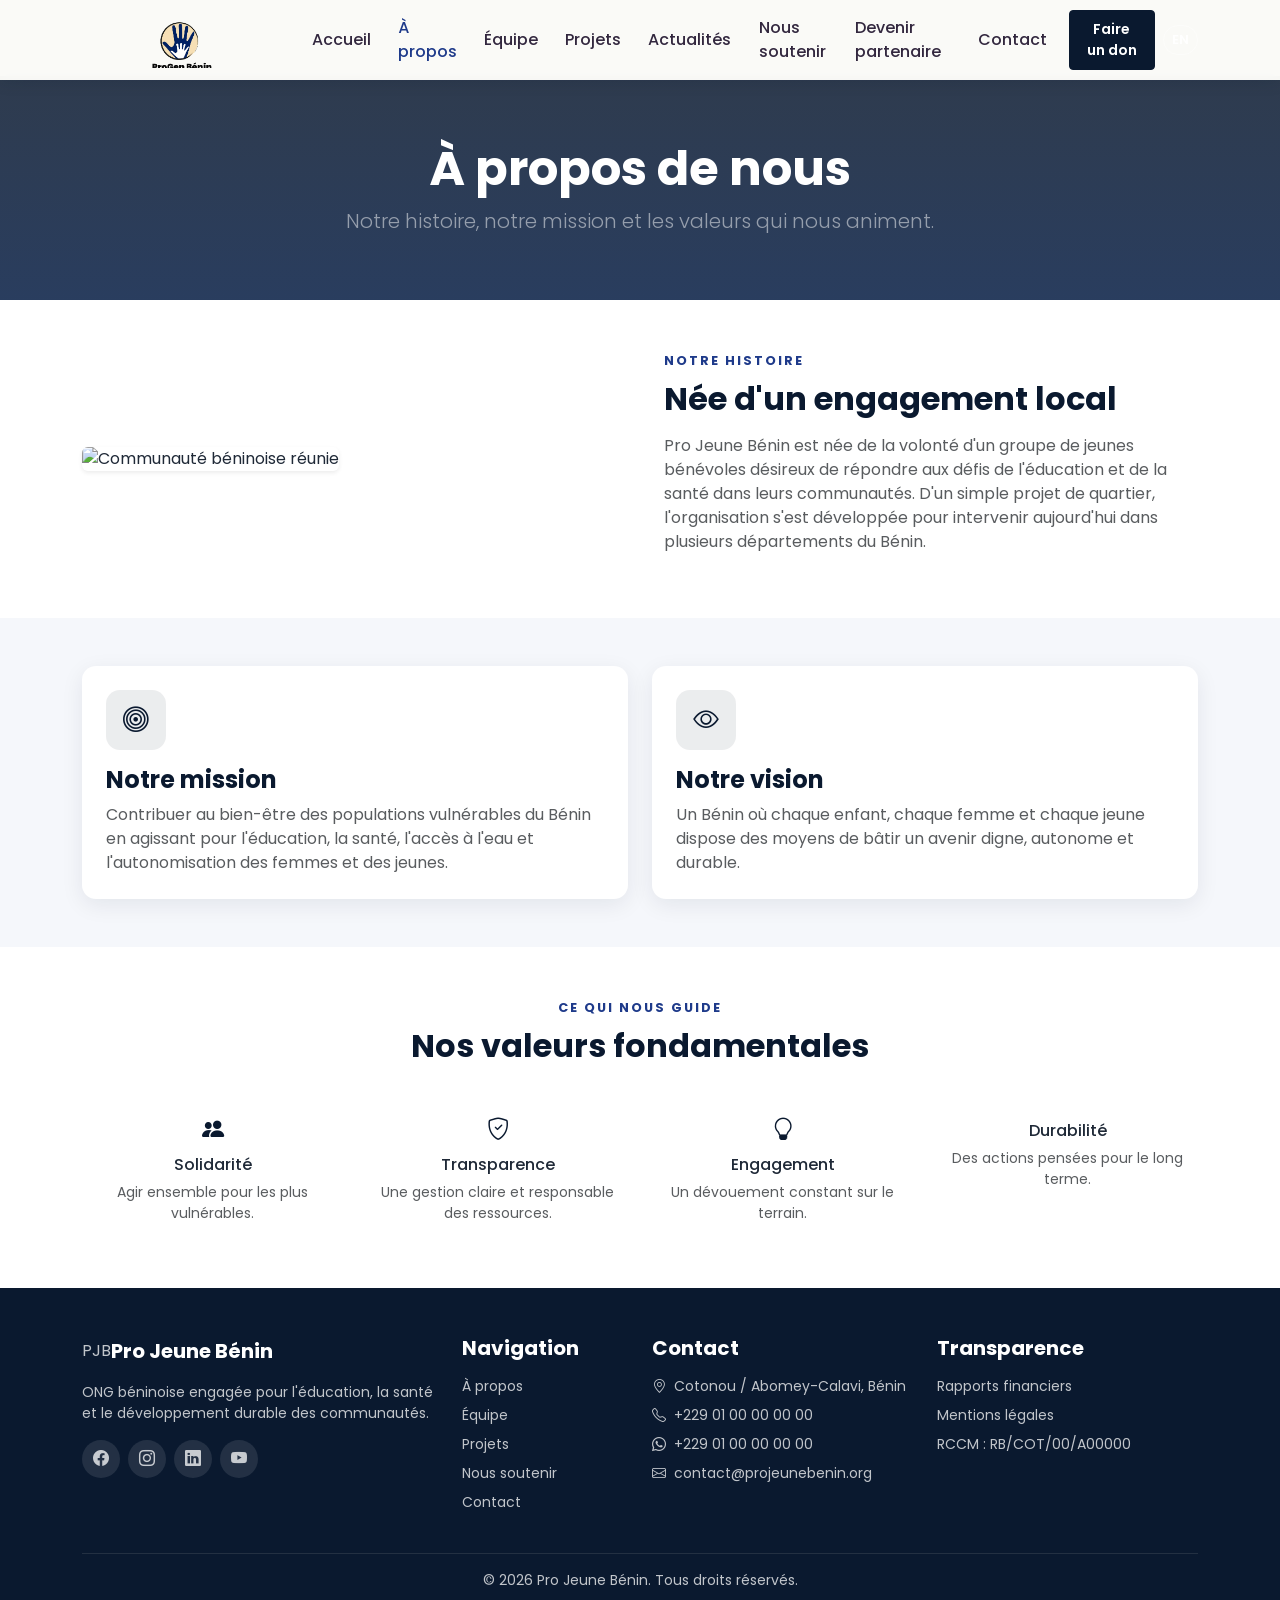
==== about.html @ b4740f75 "Version initiale du frontend statique" ====
<!DOCTYPE html>
<html lang="fr">
<head>
  <meta charset="UTF-8" />
  <meta name="viewport" content="width=device-width, initial-scale=1.0" />
  <title data-fr="À propos – Pro Jeune Bénin" data-en="About – Pro Jeune Bénin">À propos – Pro Jeune Bénin</title>
  <link href="https://cdn.jsdelivr.net/npm/bootstrap@5.3.3/dist/css/bootstrap.min.css" rel="stylesheet" />
  <link href="https://cdn.jsdelivr.net/npm/bootstrap-icons@1.11.3/font/bootstrap-icons.min.css" rel="stylesheet" />
  <link rel="preconnect" href="https://fonts.googleapis.com" />
  <link href="https://fonts.googleapis.com/css2?family=Poppins:wght@400;500;600;700;800;900&display=swap" rel="stylesheet" />
  <link href="css/style.css" rel="stylesheet" />
</head>
<body>

  <!-- NAVBAR (Blade : @include('partials.navbar')) -->
  <nav class="navbar navbar-expand-lg fixed-top py-2">
    <div class="container">
      <a class="navbar-brand py-0 d-flex align-items-center justify-content-center" href="index.html" style="height: 60px;">
          <div style="width: 200px; height: 55px; overflow: hidden; display: flex; align-items: center; justify-content: center;">
              <img src="img/ProGen.png" alt="Logo Pro Gen Bénin" style="width: 240px; max-width: none; height: auto; object-fit: contain;padding-top: 20%">
          </div>
      </a>

      <button class="navbar-toggler border-light" type="button" data-bs-toggle="collapse" data-bs-target="#mainNav"
        aria-controls="mainNav" aria-expanded="false" aria-label="Menu">
        <span class="navbar-toggler-icon"></span>
      </button>

      <div class="collapse navbar-collapse" id="mainNav">
        <ul class="navbar-nav ms-auto mb-2 mb-lg-0 align-items-lg-center">
          <li class="nav-item"><a class="nav-link" href="index.html" data-fr="Accueil" data-en="Home">Accueil</a></li>
          <li class="nav-item"><a class="nav-link" href="about.html" data-fr="À propos" data-en="About">À propos</a></li>
          <li class="nav-item"><a class="nav-link" href="team.html" data-fr="Équipe" data-en="Team">Équipe</a></li>
          <li class="nav-item"><a class="nav-link" href="projects.html" data-fr="Projets" data-en="Projects">Projets</a></li>
          <li class="nav-item"><a class="nav-link" href="index.html#actualites" data-fr="Actualités" data-en="News">Actualités</a></li>
          <li class="nav-item"><a class="nav-link" href="support.html" data-fr="Nous soutenir" data-en="Support us">Nous soutenir</a></li>
          <li class="nav-item"><a class="nav-link" href="partner.html" data-fr="Devenir partenaire" data-en="Become a partner">Devenir partenaire</a></li>
          <li class="nav-item"><a class="nav-link" href="contact.html" data-fr="Contact" data-en="Contact">Contact</a></li>
          <li class="nav-item ms-lg-2 my-2 my-lg-0">
            <a class="btn btn-accent btn-sm px-3 py-2" href="support.html#don" data-fr="Faire un don" data-en="Donate Now">Faire un don</a>
          </li>
          <li class="nav-item ms-lg-2">
            <button type="button" class="lang-switch btn btn-outline-light btn-sm px-2 py-1" aria-label="Changer de langue">EN</button>
          </li>
        </ul>
      </div>
    </div>
</nav>

  <!-- HÉRO DE PAGE -->
  <header class="page-hero">
    <div class="container text-center">
      <h1 class="display-5" data-fr="À propos de nous" data-en="About us">À propos de nous</h1>
      <p class="lead mb-0 text-white-50"
        data-fr="Notre histoire, notre mission et les valeurs qui nous animent."
        data-en="Our history, our mission and the values that drive us.">
        Notre histoire, notre mission et les valeurs qui nous animent.
      </p>
    </div>
  </header>

  <!-- HISTOIRE -->
  <section class="py-5">
    <div class="container">
      <div class="row align-items-center g-5">
        <div class="col-lg-6">
          <img src="https://images.unsplash.com/photo-1469571486292-0ba58a3f068b?auto=format&fit=crop&w=900&q=80"
            class="img-fluid rounded shadow-sm" alt="Communauté béninoise réunie" />
        </div>
        <div class="col-lg-6">
          <span class="section-eyebrow" data-fr="Notre histoire" data-en="Our story">Notre histoire</span>
          <h2 class="mt-2 mb-3" data-fr="Née d'un engagement local" data-en="Born from local commitment">Née d'un engagement local</h2>
          <p class="text-muted"
            data-fr="Pro Jeune Bénin est née de la volonté d'un groupe de jeunes bénévoles désireux de répondre aux défis de l'éducation et de la santé dans leurs communautés. D'un simple projet de quartier, l'organisation s'est développée pour intervenir aujourd'hui dans plusieurs départements du Bénin."
            data-en="Pro Jeune Bénin grew out of the determination of a group of young volunteers wanting to tackle education and health challenges in their communities. From a simple neighborhood project, the organization has grown to now operate in several departments of Benin.">
            Pro Jeune Bénin est née de la volonté d'un groupe de jeunes bénévoles désireux de répondre aux défis de l'éducation et de la santé dans leurs communautés. D'un simple projet de quartier, l'organisation s'est développée pour intervenir aujourd'hui dans plusieurs départements du Bénin.
          </p>
        </div>
      </div>
    </div>
  </section>

  <!-- MISSION & VISION -->
  <section class="py-5 bg-light-soft">
    <div class="container">
      <div class="row g-4">
        <div class="col-md-6">
          <div class="card h-100 p-4">
            <div class="icon-badge mb-3"><i class="bi bi-bullseye"></i></div>
            <h4 data-fr="Notre mission" data-en="Our mission">Notre mission</h4>
            <p class="text-muted mb-0"
              data-fr="Contribuer au bien-être des populations vulnérables du Bénin en agissant pour l'éducation, la santé, l'accès à l'eau et l'autonomisation des femmes et des jeunes."
              data-en="Contribute to the well-being of vulnerable populations in Benin by acting for education, health, access to water and the empowerment of women and youth.">
              Contribuer au bien-être des populations vulnérables du Bénin en agissant pour l'éducation, la santé, l'accès à l'eau et l'autonomisation des femmes et des jeunes.
            </p>
          </div>
        </div>
        <div class="col-md-6">
          <div class="card h-100 p-4">
            <div class="icon-badge mb-3"><i class="bi bi-eye"></i></div>
            <h4 data-fr="Notre vision" data-en="Our vision">Notre vision</h4>
            <p class="text-muted mb-0"
              data-fr="Un Bénin où chaque enfant, chaque femme et chaque jeune dispose des moyens de bâtir un avenir digne, autonome et durable."
              data-en="A Benin where every child, woman and young person has the means to build a dignified, self-reliant and sustainable future.">
              Un Bénin où chaque enfant, chaque femme et chaque jeune dispose des moyens de bâtir un avenir digne, autonome et durable.
            </p>
          </div>
        </div>
      </div>
    </div>
  </section>

  <!-- VALEURS -->
  <section class="py-5">
    <div class="container">
      <div class="text-center mb-5">
        <span class="section-eyebrow" data-fr="Ce qui nous guide" data-en="What guides us">Ce qui nous guide</span>
        <h2 class="mt-2" data-fr="Nos valeurs fondamentales" data-en="Our core values">Nos valeurs fondamentales</h2>
      </div>
      <div class="row g-4 text-center">
        <div class="col-6 col-lg-3">
          <i class="bi bi-people-fill value-icon d-block mb-2"></i>
          <h6 data-fr="Solidarité" data-en="Solidarity">Solidarité</h6>
          <p class="small text-muted" data-fr="Agir ensemble pour les plus vulnérables." data-en="Acting together for the most vulnerable.">Agir ensemble pour les plus vulnérables.</p>
        </div>
        <div class="col-6 col-lg-3">
          <i class="bi bi-shield-check value-icon d-block mb-2"></i>
          <h6 data-fr="Transparence" data-en="Transparency">Transparence</h6>
          <p class="small text-muted" data-fr="Une gestion claire et responsable des ressources." data-en="Clear and accountable resource management.">Une gestion claire et responsable des ressources.</p>
        </div>
        <div class="col-6 col-lg-3">
          <i class="bi bi-lightbulb value-icon d-block mb-2"></i>
          <h6 data-fr="Engagement" data-en="Commitment">Engagement</h6>
          <p class="small text-muted" data-fr="Un dévouement constant sur le terrain." data-en="Constant dedication in the field.">Un dévouement constant sur le terrain.</p>
        </div>
        <div class="col-6 col-lg-3">
          <i class="bi bi-globe-africa value-icon d-block mb-2"></i>
          <h6 data-fr="Durabilité" data-en="Sustainability">Durabilité</h6>
          <p class="small text-muted" data-fr="Des actions pensées pour le long terme." data-en="Actions designed for the long term.">Des actions pensées pour le long terme.</p>
        </div>
      </div>
    </div>
  </section>

  <!-- PIED DE PAGE (Blade : @include('partials.footer')) -->
  <footer class="site-footer pt-5 pb-4">
    <div class="container">
      <div class="row g-4">
        <div class="col-lg-4">
          <div class="d-flex align-items-center mb-3"><span class="brand-mark">PJB</span><span class="fw-bold text-white fs-5">Pro Jeune Bénin</span></div>
          <p class="small" data-fr="ONG béninoise engagée pour l'éducation, la santé et le développement durable des communautés." data-en="Beninese NGO committed to education, health and sustainable community development.">ONG béninoise engagée pour l'éducation, la santé et le développement durable des communautés.</p>
          <div class="d-flex gap-2 mt-3">
            <a href="#" class="social-icon" aria-label="Facebook"><i class="bi bi-facebook"></i></a>
            <a href="#" class="social-icon" aria-label="Instagram"><i class="bi bi-instagram"></i></a>
            <a href="#" class="social-icon" aria-label="LinkedIn"><i class="bi bi-linkedin"></i></a>
            <a href="#" class="social-icon" aria-label="YouTube"><i class="bi bi-youtube"></i></a>
          </div>
        </div>
        <div class="col-6 col-lg-2">
          <h5 class="mb-3" data-fr="Navigation" data-en="Navigation">Navigation</h5>
          <ul class="list-unstyled small">
            <li class="mb-2"><a href="about.html" data-fr="À propos" data-en="About">À propos</a></li>
            <li class="mb-2"><a href="team.html" data-fr="Équipe" data-en="Team">Équipe</a></li>
            <li class="mb-2"><a href="projects.html" data-fr="Projets" data-en="Projects">Projets</a></li>
            <li class="mb-2"><a href="support.html" data-fr="Nous soutenir" data-en="Support us">Nous soutenir</a></li>
            <li class="mb-2"><a href="contact.html" data-fr="Contact" data-en="Contact">Contact</a></li>
          </ul>
        </div>
        <div class="col-6 col-lg-3">
          <h5 class="mb-3" data-fr="Contact" data-en="Contact">Contact</h5>
          <ul class="list-unstyled small">
            <li class="mb-2"><i class="bi bi-geo-alt me-2"></i>Cotonou / Abomey-Calavi, Bénin</li>
            <li class="mb-2"><i class="bi bi-telephone me-2"></i>+229 01 00 00 00 00</li>
            <li class="mb-2"><i class="bi bi-whatsapp me-2"></i>+229 01 00 00 00 00</li>
            <li class="mb-2"><i class="bi bi-envelope me-2"></i>contact@projeunebenin.org</li>
          </ul>
        </div>
        <div class="col-lg-3">
          <h5 class="mb-3" data-fr="Transparence" data-en="Transparency">Transparence</h5>
          <ul class="list-unstyled small">
            <li class="mb-2"><a href="#" data-fr="Rapports financiers" data-en="Financial reports">Rapports financiers</a></li>
            <li class="mb-2"><a href="#" data-fr="Mentions légales" data-en="Legal notice">Mentions légales</a></li>
            <li class="mb-2" data-fr="RCCM : RB/COT/00/A00000" data-en="Reg. No.: RB/COT/00/A00000">RCCM : RB/COT/00/A00000</li>
          </ul>
        </div>
      </div>
      <hr class="border-secondary mt-4" />
      <div class="text-center small"><span data-fr="© 2026 Pro Jeune Bénin. Tous droits réservés." data-en="© 2026 Pro Jeune Bénin. All rights reserved.">© 2026 Pro Jeune Bénin. Tous droits réservés.</span></div>
    </div>
  </footer>

  <script src="https://cdn.jsdelivr.net/npm/bootstrap@5.3.3/dist/js/bootstrap.bundle.min.js"></script>
  <script src="js/main.js"></script>
</body>
</html>
---- css/style.css ----
/* ============================================================
   Pro Jeune Bénin – Feuille de style personnalisée
   Palette : blanc pur + bleu marine foncé
   S'appuie sur Bootstrap 5 (CDN). Facile à intégrer dans Blade.
   ============================================================ */

:root {
  --pjb-navy: #0a192f;        /* bleu nuit principal */
  --pjb-navy-2: #12284d;      /* bleu marine secondaire */
  --pjb-blue: #1e3a8a;        /* bleu accent */
  --pjb-accent: #0a192f;      /* remplacé par bleu nuit */
  --pjb-accent-2: #1e3a8a;    /* remplacé par bleu accent */
  --pjb-muted: #64748b;       /* gris texte secondaire */
  --pjb-light: #f5f7fb;       /* fond clair */
}

/* ---------- Base ---------- */
body {
  font-family: "Poppins", system-ui, -apple-system, "Segoe UI", sans-serif;
  color: #1f2937;
  padding-top: 76px; /* compense la navbar fixe */
}

h1, h2, h3, h4, h5, .display-4, .display-5 {
  font-weight: 700;
  color: var(--pjb-navy);
}

.text-navy { color: var(--pjb-navy) !important; }
.text-accent { color: var(--pjb-navy) !important; }
.bg-navy { background-color: var(--pjb-navy) !important; }
.bg-navy-2 { background-color: var(--pjb-navy-2) !important; }
.bg-light-soft { background-color: var(--pjb-light) !important; }

a { text-decoration: none; }

/* ---------- Boutons ---------- */
.btn-accent {
  background-color: var(--pjb-navy);
  border-color: var(--pjb-navy);
  color: #fff;
  font-weight: 600;
}
.btn-accent:hover,
.btn-accent:focus {
  background-color: var(--pjb-navy-2);
  border-color: var(--pjb-navy-2);
  color: #fff;
}

.btn-navy {
  background-color: var(--pjb-navy);
  border-color: var(--pjb-navy);
  color: #fff;
  font-weight: 600;
}
.btn-navy:hover,
.btn-navy:focus {
  background-color: var(--pjb-navy-2);
  border-color: var(--pjb-navy-2);
  color: #fff;
}

.btn-outline-navy {
  border-color: var(--pjb-navy);
  color: var(--pjb-navy);
  font-weight: 600;
}
.btn-outline-navy:hover {
  background-color: var(--pjb-navy);
  color: #fff;
}

/* ---------- Navbar ---------- */
.navbar {
  background-color: rgba(250, 250, 247, 0.98);
  backdrop-filter: blur(6px);
  box-shadow: 0 2px 14px rgba(10, 25, 47, 0.15);
}
.navbar-brand {
  font-weight: 800;
  letter-spacing: 0.3px;
  color: #fff !important;
}
.navbar-brand .brand-mark {
  display: inline-flex;
  align-items: center;
  justify-content: center;
  width: 40px;
  height: 40px;
  border-radius: 10px;
  background: linear-gradient(135deg, var(--pjb-navy), var(--pjb-blue));
  color: #fff;
  font-weight: 900;
  margin-right: 10px;
}
.navbar .nav-link {
  color: rgba(15, 2, 31, 0.85) !important;
  font-weight: 500;
  padding: 0.5rem 0.85rem !important;
}
.navbar .nav-link:hover,
.navbar .nav-link.active {
  color: var(--pjb-blue) !important;
}
.lang-switch {
  border: 1px solid rgba(255, 255, 255, 0.4);
  color: #fff;
  border-radius: 999px;
  font-size: 0.8rem;
  font-weight: 600;
  padding: 0.25rem 0.75rem;
}
.lang-switch:hover { background: rgba(255, 255, 255, 0.12); color: #fff; }

/* ---------- Héros ---------- */
.hero {
  position: relative;
  color: #fff;
  background:
    linear-gradient(rgba(10, 25, 47, 0.82), rgba(10, 25, 47, 0.82)),
    url("https://images.unsplash.com/photo-1594708767771-a7502209ff51?auto=format&fit=crop&w=1600&q=80") center/cover no-repeat;
  padding: 6rem 0;
}
.hero h1 { color: #fff; }
.page-hero {
  background:
    linear-gradient(rgba(10, 25, 47, 0.85), rgba(18, 40, 77, 0.9)),
    url("https://images.unsplash.com/photo-1509099836639-18ba1795216d?auto=format&fit=crop&w=1600&q=80") center/cover no-repeat;
  color: #fff;
  padding: 4rem 0;
}
.page-hero h1 { color: #fff; }

/* ---------- Cartes ---------- */
.card {
  border: none;
  border-radius: 14px;
  box-shadow: 0 6px 22px rgba(10, 25, 47, 0.08);
  transition: transform 0.2s ease, box-shadow 0.2s ease;
  overflow: hidden;
}
.card:hover {
  transform: translateY(-5px);
  box-shadow: 0 14px 34px rgba(10, 25, 47, 0.16);
}
.card-img-cover {
  height: 210px;
  object-fit: cover;
  width: 100%;
}
.icon-badge {
  width: 60px;
  height: 60px;
  border-radius: 14px;
  display: inline-flex;
  align-items: center;
  justify-content: center;
  font-size: 1.6rem;
  background: rgba(10, 25, 47, 0.08);
  color: var(--pjb-navy);
}

/* ---------- Statistiques ---------- */
.stats-section { background-color: var(--pjb-navy); color: #fff; }
.stat-number {
  font-size: 2.6rem;
  font-weight: 800;
  color: #fff;
  line-height: 1;
}
.stat-label { color: rgba(255, 255, 255, 0.8); }

/* ---------- Section CTA ---------- */
.cta-band {
  background: linear-gradient(135deg, var(--pjb-navy), var(--pjb-blue));
  color: #fff;
}

/* ---------- Témoignages ---------- */
.testimonial-quote {
  font-style: italic;
  color: #374151;
}
.testimonial-avatar {
  width: 64px;
  height: 64px;
  border-radius: 50%;
  object-fit: cover;
}

/* ---------- Alerte urgence ---------- */
.emergency-banner {
  background-color: var(--pjb-navy);
  color: #fff;
  font-weight: 600;
}

/* ---------- Pied de page ---------- */
footer.site-footer {
  background-color: var(--pjb-navy);
  color: rgba(255, 255, 255, 0.75);
}
footer.site-footer h5 { color: #fff; }
footer.site-footer a { color: rgba(255, 255, 255, 0.75); }
footer.site-footer a:hover { color: var(--pjb-blue); }
.social-icon {
  width: 38px;
  height: 38px;
  border-radius: 50%;
  display: inline-flex;
  align-items: center;
  justify-content: center;
  background: rgba(255, 255, 255, 0.1);
  color: #fff;
  transition: background 0.2s ease;
}
.social-icon:hover { background: var(--pjb-navy-2); color: #fff; }

/* ---------- Formulaires ---------- */
.form-section-card {
  background: #fff;
  border-radius: 16px;
  box-shadow: 0 8px 28px rgba(10, 25, 47, 0.08);
}
.donation-amount-btn.active {
  background-color: var(--pjb-navy);
  color: #fff;
  border-color: var(--pjb-navy);
}

/* ---------- Divers ---------- */
.section-eyebrow {
  text-transform: uppercase;
  letter-spacing: 2px;
  font-size: 0.8rem;
  font-weight: 700;
  color: var(--pjb-blue);
}
.value-icon {
  color: var(--pjb-navy);
  font-size: 1.4rem;
}
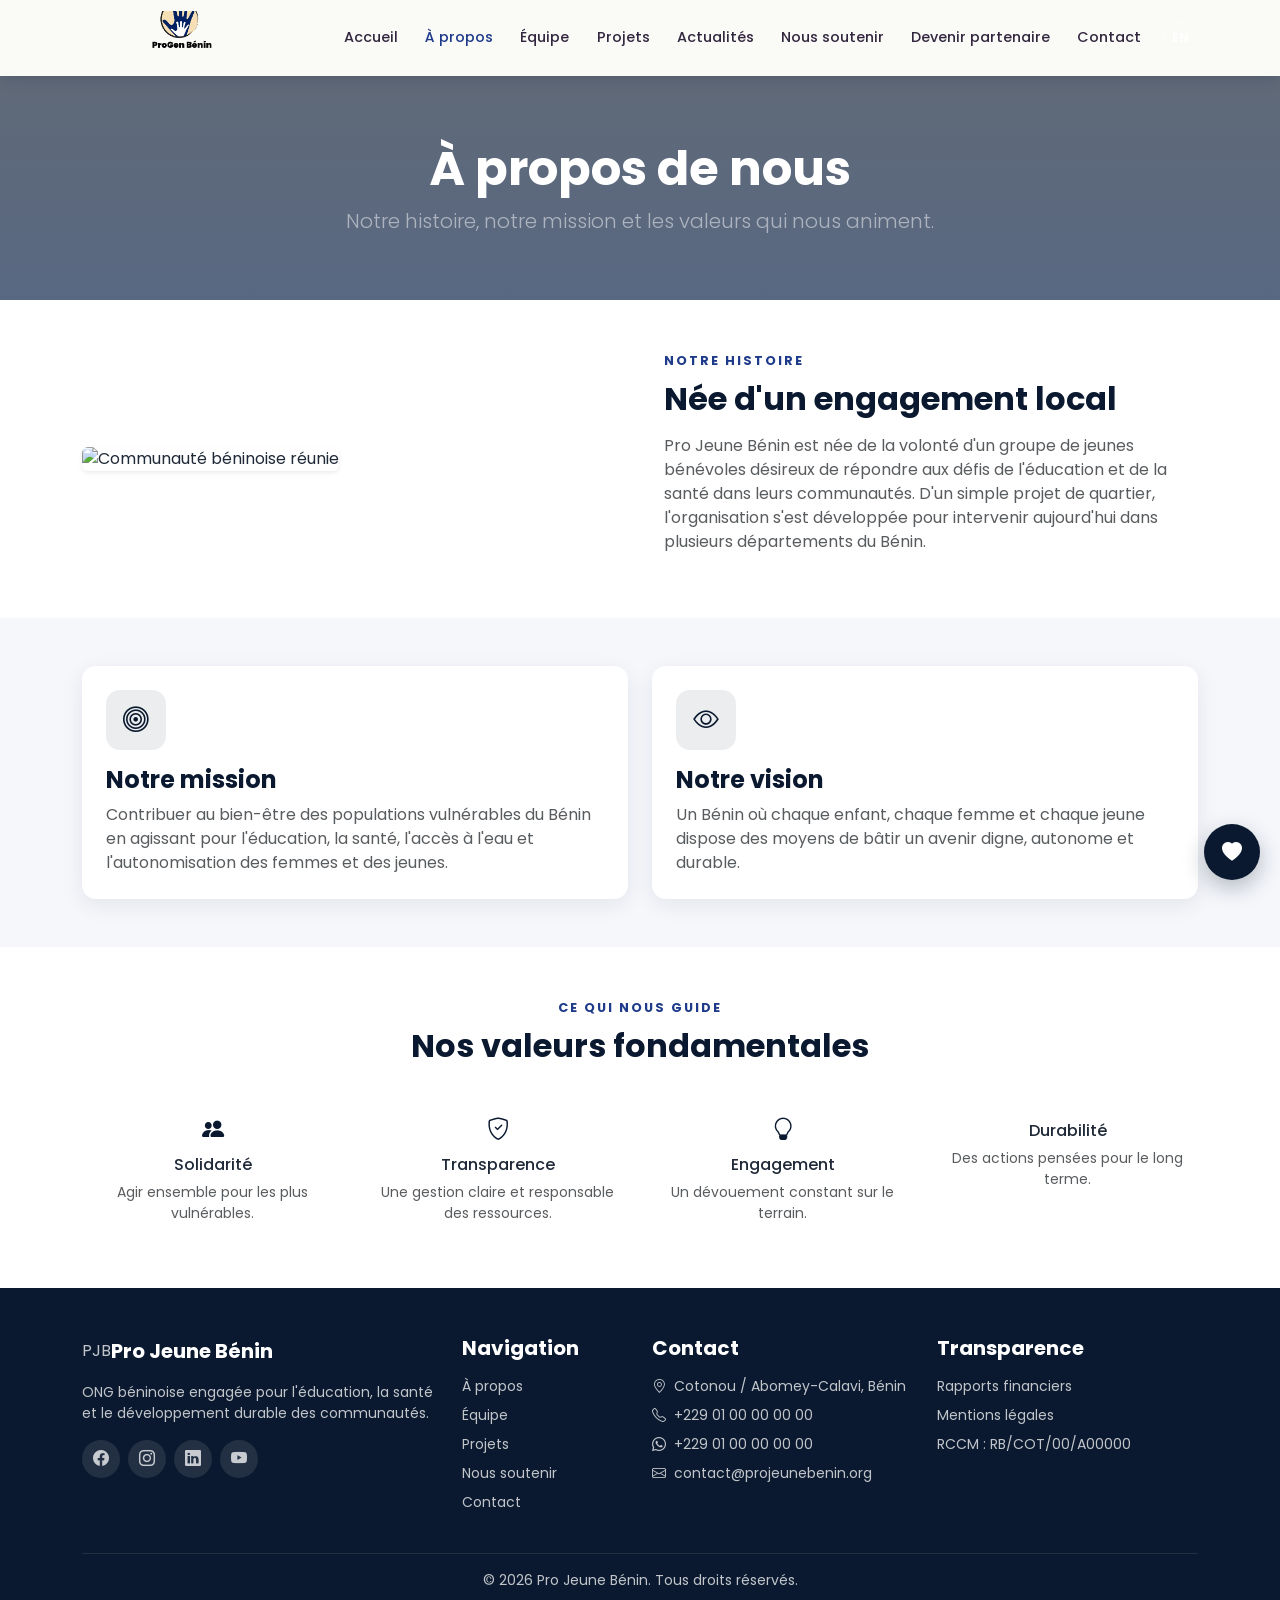
==== commit d889c045: "Ameliorer les parcours de dons" ====
--- a/about.html
+++ b/about.html
@@ -32,13 +32,10 @@
           <li class="nav-item"><a class="nav-link" href="about.html" data-fr="À propos" data-en="About">À propos</a></li>
           <li class="nav-item"><a class="nav-link" href="team.html" data-fr="Équipe" data-en="Team">Équipe</a></li>
           <li class="nav-item"><a class="nav-link" href="projects.html" data-fr="Projets" data-en="Projects">Projets</a></li>
-          <li class="nav-item"><a class="nav-link" href="index.html#actualites" data-fr="Actualités" data-en="News">Actualités</a></li>
+          <li class="nav-item"><a class="nav-link" href="news.html" data-fr="Actualités" data-en="News">Actualités</a></li>
           <li class="nav-item"><a class="nav-link" href="support.html" data-fr="Nous soutenir" data-en="Support us">Nous soutenir</a></li>
           <li class="nav-item"><a class="nav-link" href="partner.html" data-fr="Devenir partenaire" data-en="Become a partner">Devenir partenaire</a></li>
           <li class="nav-item"><a class="nav-link" href="contact.html" data-fr="Contact" data-en="Contact">Contact</a></li>
-          <li class="nav-item ms-lg-2 my-2 my-lg-0">
-            <a class="btn btn-accent btn-sm px-3 py-2" href="support.html#don" data-fr="Faire un don" data-en="Donate Now">Faire un don</a>
-          </li>
           <li class="nav-item ms-lg-2">
             <button type="button" class="lang-switch btn btn-outline-light btn-sm px-2 py-1" aria-label="Changer de langue">EN</button>
           </li>
--- a/css/style.css
+++ b/css/style.css
@@ -82,6 +82,9 @@
   letter-spacing: 0.3px;
   color: #fff !important;
 }
+.navbar-brand img {
+  padding-top: 0 !important;
+}
 .navbar-brand .brand-mark {
   display: inline-flex;
   align-items: center;
@@ -97,6 +100,7 @@
 .navbar .nav-link {
   color: rgba(15, 2, 31, 0.85) !important;
   font-weight: 500;
+  font-size: 0.9rem;
   padding: 0.5rem 0.85rem !important;
 }
 .navbar .nav-link:hover,
@@ -118,14 +122,14 @@
   position: relative;
   color: #fff;
   background:
-    linear-gradient(rgba(10, 25, 47, 0.82), rgba(10, 25, 47, 0.82)),
+    linear-gradient(rgba(10, 25, 47, 0.62), rgba(10, 25, 47, 0.62)),
     url("https://images.unsplash.com/photo-1594708767771-a7502209ff51?auto=format&fit=crop&w=1600&q=80") center/cover no-repeat;
   padding: 6rem 0;
 }
 .hero h1 { color: #fff; }
 .page-hero {
   background:
-    linear-gradient(rgba(10, 25, 47, 0.85), rgba(18, 40, 77, 0.9)),
+    linear-gradient(rgba(10, 25, 47, 0.65), rgba(18, 40, 77, 0.7)),
     url("https://images.unsplash.com/photo-1509099836639-18ba1795216d?auto=format&fit=crop&w=1600&q=80") center/cover no-repeat;
   color: #fff;
   padding: 4rem 0;
@@ -144,6 +148,12 @@
   transform: translateY(-5px);
   box-shadow: 0 14px 34px rgba(10, 25, 47, 0.16);
 }
+.news-card {
+  border-top: 4px solid var(--pjb-blue);
+}
+.news-card .card-body {
+  background: linear-gradient(180deg, #f8fbff 0%, #fff 42%);
+}
 .card-img-cover {
   height: 210px;
   object-fit: cover;
@@ -223,6 +233,29 @@
   border-radius: 16px;
   box-shadow: 0 8px 28px rgba(10, 25, 47, 0.08);
 }
+.floating-donation {
+  position: fixed;
+  right: 1.25rem;
+  bottom: 1.25rem;
+  z-index: 1030;
+  width: 56px;
+  height: 56px;
+  display: inline-flex;
+  align-items: center;
+  justify-content: center;
+  border-radius: 50%;
+  background: var(--pjb-navy);
+  color: #fff;
+  font-size: 1.25rem;
+  box-shadow: 0 8px 22px rgba(10, 25, 47, 0.28);
+  transition: transform 0.2s ease, background-color 0.2s ease;
+}
+.floating-donation:hover,
+.floating-donation:focus-visible {
+  color: #fff;
+  background: var(--pjb-blue);
+  transform: translateY(-3px);
+}
 .donation-amount-btn.active {
   background-color: var(--pjb-navy);
   color: #fff;
